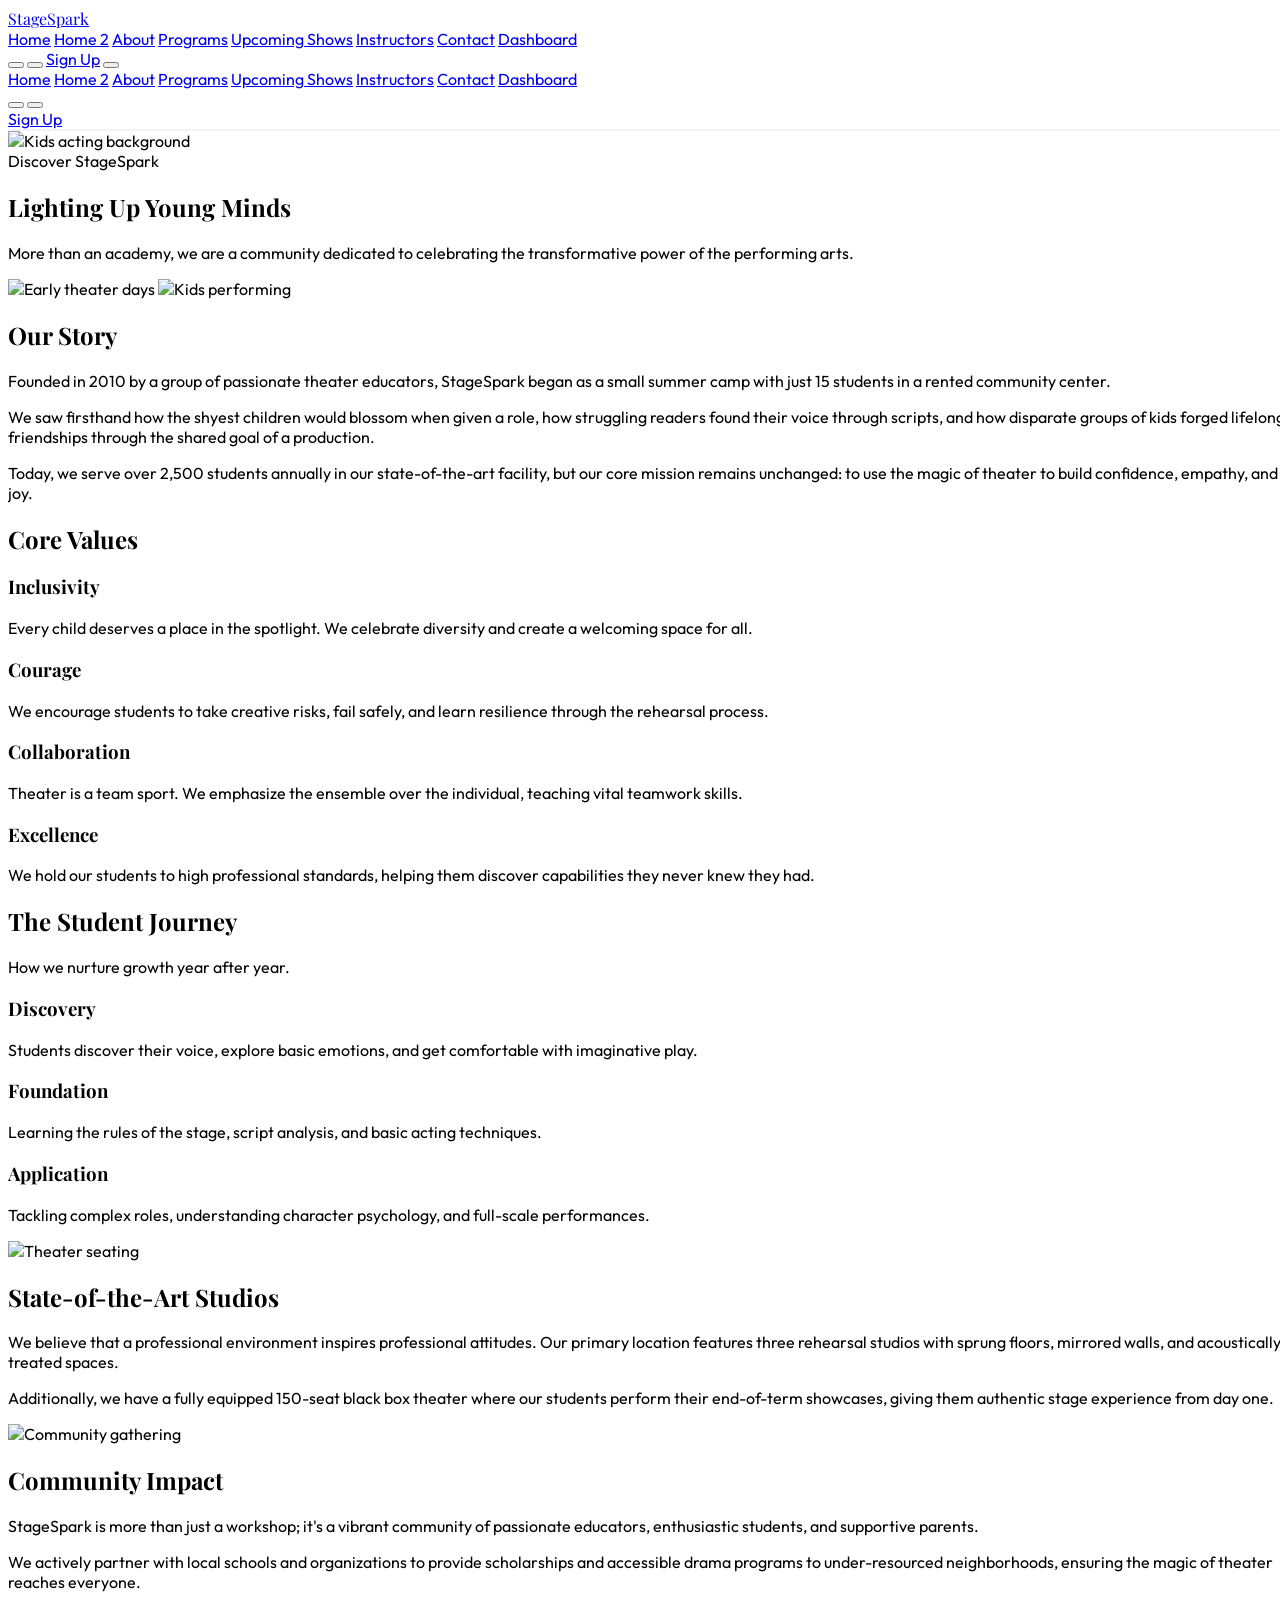
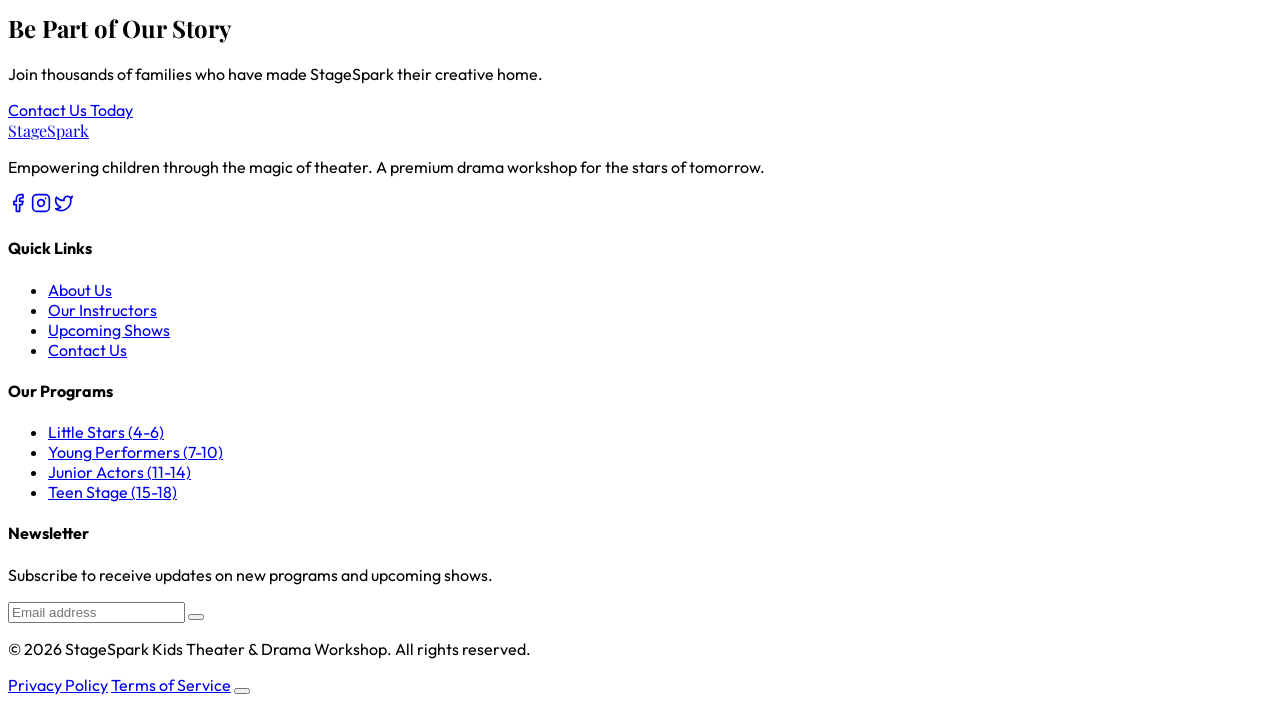
==== about.html @ 56050752 "first commit" ====
<!DOCTYPE html>
<html lang="en" class="scroll-smooth">

<head>
    <meta charset="UTF-8">
    <meta name="viewport" content="width=device-width, initial-scale=1.0">
    <title>About Us | Kids Theater & Drama Workshop</title>

    <!-- External Libraries -->
    <script src="https://cdn.tailwindcss.com"></script>
    <script src="https://unpkg.com/lucide@latest"></script>
    <link href="https://unpkg.com/aos@2.3.1/dist/aos.css" rel="stylesheet">

    <!-- Custom Configuration and Styles -->
    <script src="assets/js/tailwind-config.js"></script>
    <link rel="stylesheet" href="assets/css/styles.css">
    <link rel="icon" type="image/svg+xml" href="assets/images/favicon.svg">
</head>

<body class="bg-light text-gray-900 dark:bg-dark dark:text-gray-100 transition-colors duration-300 overflow-x-hidden">

    <!-- HEADER (EXACT MATCH) -->
    <header class="fixed w-full top-0 z-50 glass shadow-sm transition-all">
        <div class="max-w-7xl mx-auto px-4 sm:px-6 lg:px-8">
            <div class="flex justify-between items-center h-20">
                <!-- Logo & Brand -->
                <a href="index.html" class="flex items-center gap-3">
                    <div
                        class="w-10 h-10 rounded-full bg-primary flex items-center justify-center text-white shadow-md shrink-0">
                        <i data-lucide="sparkles" class="w-6 h-6"></i>
                    </div>
                    <span
                        class="font-display font-bold text-2xl tracking-tight text-gray-900 dark:text-white">StageSpark</span>
                </a>

                <!-- Desktop Navigation -->
                <nav class="hidden xl:flex items-center gap-8">
                    <a href="index.html" class="hover:text-primary transition-colors">Home</a>
                    <a href="home2.html" class="hover:text-primary transition-colors">Home 2</a>
                    <a href="about.html" class="text-primary font-medium border-b-2 border-primary">About</a>
                    <a href="programs.html" class="hover:text-primary transition-colors">Programs</a>
                    <a href="upcoming-shows.html" class="hover:text-primary transition-colors">Upcoming Shows</a>
                    <a href="instructors.html" class="hover:text-primary transition-colors">Instructors</a>
                    <a href="contact.html" class="hover:text-primary transition-colors">Contact</a>
                    <a href="dashboard.html" class="hover:text-primary transition-colors">Dashboard</a>
                </nav>

                <!-- Actions & Mobile Menu -->
                <div class="flex items-center gap-2 xl:gap-4">
                    <button id="theme-toggle"
                        class="hidden xl:flex p-2 rounded-full hover:bg-gray-100 dark:hover:bg-gray-800 transition-colors">
                        <i data-lucide="moon" id="theme-toggle-dark-icon"
                            class="w-5 h-5 text-gray-600 dark:text-gray-300 hidden"></i>
                        <i data-lucide="sun" id="theme-toggle-light-icon"
                            class="w-5 h-5 text-gray-600 dark:text-gray-300"></i>
                    </button>
                    <button id="rtl-toggle"
                        class="hidden xl:flex p-2 text-sm font-medium text-gray-600 dark:text-gray-300 hover:text-primary rounded-full hover:bg-gray-100 dark:hover:bg-gray-800 transition-colors"
                        title="Toggle RTL"><i data-lucide="arrow-left-right" class="w-5 h-5"></i></button>
                    <a href="signup.html"
                        class="hidden xl:flex bg-primary hover:bg-primary-dark text-white px-6 py-2.5 rounded-full font-medium transition-all shadow-theater hover:shadow-lg">Sign
                        Up</a>

                    <!-- Mobile Menu Button -->
                    <button id="mobile-menu-btn"
                        class="xl:hidden p-2 text-gray-600 dark:text-gray-300 rounded-full hover:bg-gray-100 dark:hover:bg-gray-800 transition-colors">
                        <i data-lucide="menu" id="menu-icon-open" class="w-6 h-6"></i>
                        <i data-lucide="x" id="menu-icon-close" class="w-6 h-6 hidden"></i>
                    </button>
                </div>
            </div>
        </div>

        <!-- Mobile Navigation -->
        <div id="mobile-menu" class="hidden xl:hidden glass border-t border-gray-200 dark:border-gray-800">
            <a href="index.html" class="block px-3 py-3 hover:bg-gray-50 dark:hover:bg-gray-800 rounded-lg">Home</a>
            <a href="home2.html" class="block px-3 py-3 hover:bg-gray-50 dark:hover:bg-gray-800 rounded-lg">Home 2</a>
            <a href="about.html" class="block px-3 py-3 text-primary font-medium bg-primary/10 rounded-lg">About</a>
            <a href="programs.html"
                class="block px-3 py-3 hover:bg-gray-50 dark:hover:bg-gray-800 rounded-lg">Programs</a>
            <a href="upcoming-shows.html"
                class="block px-3 py-3 hover:bg-gray-50 dark:hover:bg-gray-800 rounded-lg">Upcoming Shows</a>
            <a href="instructors.html"
                class="block px-3 py-3 hover:bg-gray-50 dark:hover:bg-gray-800 rounded-lg">Instructors</a>
            <a href="contact.html"
                class="block px-3 py-3 hover:bg-gray-50 dark:hover:bg-gray-800 rounded-lg">Contact</a>
            <a href="dashboard.html"
                class="block px-3 py-3 hover:bg-gray-50 dark:hover:bg-gray-800 rounded-lg">Dashboard</a>

            <div class="flex items-center gap-4 px-3 py-2">
                <button class="theme-toggle-btn p-2 rounded-full bg-gray-100 dark:bg-gray-800 hover:bg-gray-200 dark:hover:bg-gray-700 transition-colors">
                    <i data-lucide="moon" class="theme-toggle-dark-icon w-5 h-5 text-gray-600 dark:text-gray-300 hidden"></i>
                    <i data-lucide="sun" class="theme-toggle-light-icon w-5 h-5 text-gray-600 dark:text-gray-300"></i>
                </button>
                <button class="rtl-toggle-btn p-2 rounded-full bg-gray-100 dark:bg-gray-800 hover:bg-gray-200 dark:hover:bg-gray-700 transition-colors" title="Toggle RTL">
                    <i data-lucide="arrow-left-right" class="w-5 h-5 text-gray-600 dark:text-gray-300"></i>
                </button>
            </div>
            <div class="border-t border-gray-200 dark:border-gray-800 my-4 pt-4 pb-4 px-2">
                <a href="signup.html"
                    class="block text-center px-6 py-3 bg-primary text-white font-bold rounded-xl hover:bg-primary-dark shadow-md mx-2">Sign
                    Up</a>
            </div>
        </div>
        </div>
    </header>

    <main class="pt-20">
        <!-- SECTION 1: About Hero -->
        <section class="py-24 px-4 text-center relative overflow-hidden min-h-[50vh] flex flex-col justify-center">
            <div class="absolute inset-0 z-0">
                <img src="https://images.pexels.com/photos/5801321/pexels-photo-5801321.jpeg" class="w-full h-full object-cover" alt="Kids acting background">
                <div class="absolute inset-0 bg-gray-50/60 dark:bg-dark-card/70"></div>
                <div class="absolute top-0 right-1/4 w-64 h-64 bg-primary/20 rounded-full blur-3xl"></div>
                <div class="absolute bottom-0 left-1/4 w-64 h-64 bg-secondary/20 rounded-full blur-3xl"></div>
            </div>
            <div class="relative z-10 max-w-4xl mx-auto pt-16" data-aos="zoom-in">
                <span
                    class="inline-block px-4 py-1 rounded-full border border-gray-300 dark:border-gray-700 text-gray-600 dark:text-gray-400 font-bold text-sm tracking-widest uppercase mb-6">Discover
                    StageSpark</span>
                <h1 class="font-display text-5xl md:text-7xl font-bold text-gray-900 dark:text-white mb-6">
                    Lighting Up <span class="text-primary">Young Minds</span>
                </h1>
                <p class="text-xl text-gray-600 dark:text-gray-400">More than an academy, we are a community dedicated
                    to celebrating the transformative power of the performing arts.</p>
            </div>
        </section>

        <!-- SECTION 2: Our Story -->
        <section class="py-24 px-4 bg-white dark:bg-dark">
            <div class="max-w-7xl mx-auto">
                <div class="grid grid-cols-1 lg:grid-cols-2 gap-16 items-center">
                    <div class="grid grid-cols-1 sm:grid-cols-2 gap-4 relative" data-aos="fade-right">
                        <!-- Image Grid -->
                        <img src="https://images.pexels.com/photos/13726442/pexels-photo-13726442.jpeg"
                            alt="Early theater days" class="rounded-3xl w-full h-64 object-cover mt-12 shadow-lg">
                        <img src="https://images.pexels.com/photos/12374479/pexels-photo-12374479.jpeg"
                            alt="Kids performing" class="rounded-3xl w-full h-80 object-cover shadow-xl">
                        <div
                            class="absolute top-1/2 left-1/2 -translate-x-1/2 -translate-y-1/2 w-24 h-24 bg-white dark:bg-dark-card rounded-full shadow-xl flex items-center justify-center border-4 border-gray-50 dark:border-dark z-10">
                            <i data-lucide="star" class="w-10 h-10 text-secondary-dark"></i>
                        </div>
                    </div>

                    <div data-aos="fade-left">
                        <h2 class="font-display text-4xl font-bold text-gray-900 dark:text-white mb-6">Our <span
                                class="text-secondary-dark">Story</span></h2>
                        <div class="space-y-4 text-gray-600 dark:text-gray-400 text-lg leading-relaxed">
                            <p>Founded in 2010 by a group of passionate theater educators, StageSpark began as a small
                                summer camp with just 15 students in a rented community center.</p>
                            <p>We saw firsthand how the shyest children would blossom when given a role, how struggling
                                readers found their voice through scripts, and how disparate groups of kids forged
                                lifelong friendships through the shared goal of a production.</p>
                            <p>Today, we serve over 2,500 students annually in our state-of-the-art facility, but our
                                core mission remains unchanged: to use the magic of theater to build confidence,
                                empathy, and joy.</p>
                        </div>
                    </div>
                </div>
            </div>
        </section>

        <!-- SECTION 3: Our Mission & Values -->
        <section class="py-24 px-4 bg-gray-900 text-white relative">


            <div class="max-w-7xl mx-auto relative z-10">
                <div class="text-center mb-16" data-aos="fade-up">
                    <h2 class="font-display text-4xl md:text-5xl font-bold mb-4">Core <span
                            class="text-primary-light">Values</span></h2>
                </div>

                <div class="grid grid-cols-1 md:grid-cols-2 lg:grid-cols-4 gap-8">
                    <!-- Value -->
                    <div class="p-8 border border-white/20 rounded-3xl bg-white/5 backdrop-blur-sm hover:bg-white/10 transition-colors"
                        data-aos="fade-up" data-aos-delay="0">
                        <div
                            class="w-12 h-12 bg-primary/20 rounded-full flex items-center justify-center text-primary-light mb-6">
                            <i data-lucide="heart" class="w-6 h-6"></i>
                        </div>
                        <h3 class="text-xl font-bold mb-3">Inclusivity</h3>
                        <p class="text-gray-400 text-sm">Every child deserves a place in the spotlight. We celebrate
                            diversity and create a welcoming space for all.</p>
                    </div>
                    <!-- Value -->
                    <div class="p-8 border border-white/20 rounded-3xl bg-white/5 backdrop-blur-sm hover:bg-white/10 transition-colors"
                        data-aos="fade-up" data-aos-delay="100">
                        <div
                            class="w-12 h-12 bg-secondary/20 rounded-full flex items-center justify-center text-secondary mb-6">
                            <i data-lucide="shield" class="w-6 h-6"></i>
                        </div>
                        <h3 class="text-xl font-bold mb-3">Courage</h3>
                        <p class="text-gray-400 text-sm">We encourage students to take creative risks, fail safely, and
                            learn resilience through the rehearsal process.</p>
                    </div>
                    <!-- Value -->
                    <div class="p-8 border border-white/20 rounded-3xl bg-white/5 backdrop-blur-sm hover:bg-white/10 transition-colors"
                        data-aos="fade-up" data-aos-delay="200">
                        <div
                            class="w-12 h-12 bg-secondary/20 rounded-full flex items-center justify-center text-secondary-dark mb-6">
                            <i data-lucide="users" class="w-6 h-6"></i>
                        </div>
                        <h3 class="text-xl font-bold mb-3">Collaboration</h3>
                        <p class="text-gray-400 text-sm">Theater is a team sport. We emphasize the ensemble over the
                            individual, teaching vital teamwork skills.</p>
                    </div>
                    <!-- Value -->
                    <div class="p-8 border border-white/20 rounded-3xl bg-white/5 backdrop-blur-sm hover:bg-white/10 transition-colors"
                        data-aos="fade-up" data-aos-delay="300">
                        <div
                            class="w-12 h-12 bg-secondary/20 rounded-full flex items-center justify-center text-secondary mb-6">
                            <i data-lucide="sparkles" class="w-6 h-6"></i>
                        </div>
                        <h3 class="text-xl font-bold mb-3">Excellence</h3>
                        <p class="text-gray-400 text-sm">We hold our students to high professional standards, helping
                            them discover capabilities they never knew they had.</p>
                    </div>
                </div>
            </div>
        </section>

        <!-- SECTION 4: Theater Learning Journey -->
        <section class="py-24 px-4 bg-gray-50 dark:bg-dark-card border-b border-gray-200 dark:border-gray-800">
            <div class="max-w-4xl mx-auto">
                <div class="text-center mb-16" data-aos="fade-down">
                    <h2 class="font-display text-4xl font-bold text-gray-900 dark:text-white mb-4">The Student <span
                            class="text-secondary-dark">Journey</span></h2>
                    <p class="text-gray-600 dark:text-gray-400">How we nurture growth year after year.</p>
                </div>

                <div
                    class="space-y-12 relative before:absolute before:inset-0 before:ml-5 before:-translate-x-px md:before:mx-auto md:before:translate-x-0 before:h-full before:w-0.5 before:bg-gradient-to-b before:from-transparent before:via-gray-300 dark:before:via-gray-700 before:to-transparent">
                    <!-- Step 1 -->
                    <div
                        class="relative flex items-center justify-between md:justify-normal md:odd:flex-row-reverse group is-active">
                        <div class="flex items-center justify-center w-10 h-10 rounded-full border border-white bg-primary text-white shadow shrink-0 md:order-1 md:group-odd:-translate-x-1/2 md:group-even:translate-x-1/2 z-10"
                            data-aos="zoom-in">
                            <i data-lucide="smile" class="w-5 h-5"></i>
                        </div>
                        <div class="w-[calc(100%-4rem)] md:w-[calc(50%-2.5rem)] p-6 bg-white dark:bg-dark rounded-2xl shadow-sm border border-gray-100 dark:border-gray-800"
                            data-aos="fade-up">
                            <h3 class="font-bold text-gray-900 dark:text-white text-xl mb-2">Discovery</h3>
                            <p class="text-gray-600 dark:text-gray-400 text-sm">Students discover their voice, explore
                                basic emotions, and get comfortable with imaginative play.</p>
                        </div>
                    </div>
                    <!-- Step 2 -->
                    <div
                        class="relative flex items-center justify-between md:justify-normal md:odd:flex-row-reverse group is-active">
                        <div class="flex items-center justify-center w-10 h-10 rounded-full border border-white bg-secondary text-white shadow shrink-0 md:order-1 md:group-odd:-translate-x-1/2 md:group-even:translate-x-1/2 z-10"
                            data-aos="zoom-in">
                            <i data-lucide="book" class="w-5 h-5"></i>
                        </div>
                        <div class="w-[calc(100%-4rem)] md:w-[calc(50%-2.5rem)] p-6 bg-white dark:bg-dark rounded-2xl shadow-sm border border-gray-100 dark:border-gray-800"
                            data-aos="fade-up">
                            <h3 class="font-bold text-gray-900 dark:text-white text-xl mb-2">Foundation</h3>
                            <p class="text-gray-600 dark:text-gray-400 text-sm">Learning the rules of the stage, script
                                analysis, and basic acting techniques.</p>
                        </div>
                    </div>
                    <!-- Step 3 -->
                    <div
                        class="relative flex items-center justify-between md:justify-normal md:odd:flex-row-reverse group is-active">
                        <div class="flex items-center justify-center w-10 h-10 rounded-full border border-white bg-secondary text-white shadow shrink-0 md:order-1 md:group-odd:-translate-x-1/2 md:group-even:translate-x-1/2 z-10"
                            data-aos="zoom-in">
                            <i data-lucide="zap" class="w-5 h-5"></i>
                        </div>
                        <div class="w-[calc(100%-4rem)] md:w-[calc(50%-2.5rem)] p-6 bg-white dark:bg-dark rounded-2xl shadow-sm border border-gray-100 dark:border-gray-800"
                            data-aos="fade-up">
                            <h3 class="font-bold text-gray-900 dark:text-white text-xl mb-2">Application</h3>
                            <p class="text-gray-600 dark:text-gray-400 text-sm">Tackling complex roles, understanding
                                character psychology, and full-scale performances.</p>
                        </div>
                    </div>
                </div>
            </div>
        </section>

        <!-- NEW SECTION: Our Facilities -->
        <section class="py-24 px-4 bg-white dark:bg-dark border-b border-gray-200 dark:border-gray-800 overflow-hidden">
            <div class="max-w-7xl mx-auto flex flex-col md:flex-row items-center gap-12">
                <div class="w-full md:w-1/2" data-aos="fade-right">
                    <div class="relative rounded-[2rem] overflow-hidden shadow-2xl">
                        <img src="https://images.unsplash.com/photo-1516450360452-9312f5e86fc7?q=80&w=2070&auto=format&fit=crop"
                            alt="Theater seating"
                            class="w-full h-auto object-cover hover:scale-105 transition-transform duration-700">
                    </div>
                </div>
                <div class="w-full md:w-1/2" data-aos="fade-left">
                    <h2 class="font-display text-4xl font-bold text-gray-900 dark:text-white mb-6">State-of-the-Art
                        <span class="text-primary">Studios</span>
                    </h2>
                    <p class="text-lg text-gray-600 dark:text-gray-400 mb-6">
                        We believe that a professional environment inspires professional attitudes. Our primary location
                        features three rehearsal studios with sprung floors, mirrored walls, and acoustically treated
                        spaces.
                    </p>
                    <p class="text-lg text-gray-600 dark:text-gray-400">
                        Additionally, we have a fully equipped 150-seat black box theater where our students perform
                        their end-of-term showcases, giving them authentic stage experience from day one.
                    </p>
                </div>
            </div>
        </section>

        <!-- NEW SECTION: Community Impact -->
        <section
            class="py-24 px-4 bg-gray-50 dark:bg-dark-card border-b border-gray-200 dark:border-gray-800 overflow-hidden">
            <div class="max-w-7xl mx-auto flex flex-col md:flex-row-reverse items-center gap-12">
                <div class="w-full md:w-1/2" data-aos="fade-left">
                    <div
                        class="relative rounded-[2rem] overflow-hidden shadow-2xl border-4 border-white dark:border-gray-800">
                        <img src="https://images.pexels.com/photos/8612901/pexels-photo-8612901.jpeg"
                            alt="Community gathering"
                            class="w-full h-auto object-cover hover:scale-105 transition-transform duration-700">
                    </div>
                </div>
                <div class="w-full md:w-1/2" data-aos="fade-right">
                    <h2 class="font-display text-4xl font-bold text-gray-900 dark:text-white mb-6">Community <span
                            class="text-secondary">Impact</span></h2>
                    <p class="text-lg text-gray-600 dark:text-gray-400 mb-6">
                        StageSpark is more than just a workshop; it's a vibrant community of passionate educators,
                        enthusiastic students, and supportive parents.
                    </p>
                    <p class="text-lg text-gray-600 dark:text-gray-400">
                        We actively partner with local schools and organizations to provide scholarships and accessible
                        drama programs to under-resourced neighborhoods, ensuring the magic of theater reaches everyone.
                    </p>
                </div>
            </div>
        </section>

        <!-- SECTION 5: CTA -->
        <section class="py-24 bg-white dark:bg-dark relative overflow-hidden">
            <div class="max-w-4xl mx-auto px-4 text-center relative z-10" data-aos="zoom-in">
                <i data-lucide="sparkles" class="w-16 h-16 text-primary/20 mx-auto mb-6"></i>
                <h2 class="font-display text-4xl md:text-5xl font-bold text-gray-900 dark:text-white mb-6">Be Part of
                    Our Story</h2>
                <p class="text-xl text-gray-600 dark:text-gray-400 mb-10">Join thousands of families who have made
                    StageSpark their creative home.</p>
                <a href="contact.html"
                    class="inline-block px-10 py-4 bg-primary hover:bg-primary-dark text-white rounded-full font-bold text-xl transition-all shadow-theater hover:-translate-y-1">
                    Contact Us Today
                </a>
            </div>
        </section>

    </main>

    <!-- FOOTER (EXACT MATCH) -->
    <footer
        class="bg-gray-50 dark:bg-dark-card border-t border-gray-200 dark:border-gray-800 text-gray-700 dark:text-gray-300 py-16 px-4">
        <div class="max-w-7xl mx-auto grid grid-cols-1 md:grid-cols-2 lg:grid-cols-4 gap-12">
            <!-- Brand -->
            <div>
                <a href="index.html" class="flex items-center gap-3 mb-6">
                    <div
                        class="w-10 h-10 rounded-full bg-primary flex items-center justify-center text-white shadow-md shrink-0">
                        <i data-lucide="sparkles" class="w-6 h-6"></i>
                    </div>
                    <span
                        class="font-display font-bold text-2xl tracking-tight text-gray-900 dark:text-white">StageSpark</span>
                </a>
                <p class="text-gray-600 dark:text-gray-400 mb-6">Empowering children through the magic of theater. A
                    premium drama workshop for the stars of tomorrow.</p>
                <div class="flex gap-4">
                    <a href="#"
                        class="w-10 h-10 rounded-full bg-gray-200 dark:bg-gray-800 flex items-center justify-center hover:bg-primary transition-colors text-gray-600 dark:text-gray-300 hover:text-white"><svg
                            xmlns="http://www.w3.org/2000/svg" width="20" height="20" viewBox="0 0 24 24" fill="none"
                            stroke="currentColor" stroke-width="2" stroke-linecap="round" stroke-linejoin="round"
                            class="w-5 h-5">
                            <path d="M18 2h-3a5 5 0 0 0-5 5v3H7v4h3v8h4v-8h3l1-4h-4V7a1 1 0 0 1 1-1h3z"></path>
                        </svg></a>
                    <a href="#"
                        class="w-10 h-10 rounded-full bg-gray-200 dark:bg-gray-800 flex items-center justify-center hover:bg-primary transition-colors text-gray-600 dark:text-gray-300 hover:text-white"><svg
                            xmlns="http://www.w3.org/2000/svg" width="20" height="20" viewBox="0 0 24 24" fill="none"
                            stroke="currentColor" stroke-width="2" stroke-linecap="round" stroke-linejoin="round"
                            class="w-5 h-5">
                            <rect x="2" y="2" width="20" height="20" rx="5" ry="5"></rect>
                            <path d="M16 11.37A4 4 0 1 1 12.63 8 4 4 0 0 1 16 11.37z"></path>
                            <line x1="17.5" y1="6.5" x2="17.51" y2="6.5"></line>
                        </svg></a>
                    <a href="#"
                        class="w-10 h-10 rounded-full bg-gray-200 dark:bg-gray-800 flex items-center justify-center hover:bg-primary transition-colors text-gray-600 dark:text-gray-300 hover:text-white"><svg
                            xmlns="http://www.w3.org/2000/svg" width="20" height="20" viewBox="0 0 24 24" fill="none"
                            stroke="currentColor" stroke-width="2" stroke-linecap="round" stroke-linejoin="round"
                            class="w-5 h-5">
                            <path
                                d="M22 4s-.7 2.1-2 3.4c1.6 10-9.4 17.3-18 11.6 2.2.1 4.4-.6 6-2C3 15.5.5 9.6 3 5c2.2 2.6 5.6 4.1 9 4-.9-4.2 4-6.6 7-3.8 1.1 0 3-1.2 3-1.2z">
                            </path>
                        </svg></a>
                </div>
            </div>

            <!-- Links -->
            <div>
                <h4 class="text-gray-900 dark:text-white font-bold text-lg mb-6">Quick Links</h4>
                <ul class="space-y-3">
                    <li><a href="about.html" class="hover:text-primary transition-colors">About Us</a></li>
                    <li><a href="instructors.html" class="hover:text-primary transition-colors">Our Instructors</a></li>
                    <li><a href="upcoming-shows.html" class="hover:text-primary transition-colors">Upcoming Shows</a>
                    </li>
                    <li><a href="contact.html" class="hover:text-primary transition-colors">Contact Us</a></li>
                </ul>
            </div>

            <!-- Programs -->
            <div>
                <h4 class="text-gray-900 dark:text-white font-bold text-lg mb-6">Our Programs</h4>
                <ul class="space-y-3">
                    <li><a href="programs.html" class="hover:text-primary transition-colors">Little Stars (4-6)</a></li>
                    <li><a href="programs.html" class="hover:text-primary transition-colors">Young Performers (7-10)</a>
                    </li>
                    <li><a href="programs.html" class="hover:text-primary transition-colors">Junior Actors (11-14)</a>
                    </li>
                    <li><a href="programs.html" class="hover:text-primary transition-colors">Teen Stage (15-18)</a></li>
                </ul>
            </div>

            <!-- Newsletter -->
            <div>
                <h4 class="text-gray-900 dark:text-white font-bold text-lg mb-6">Newsletter</h4>
                <p class="text-gray-600 dark:text-gray-400 mb-4">Subscribe to receive updates on new programs and
                    upcoming shows.</p>
                <form class="flex" onsubmit="event.preventDefault();">
                    <input type="email" placeholder="Email address"
                        class="w-full px-4 py-2 bg-white dark:bg-gray-800 border border-gray-300 dark:border-gray-700 rounded-l-lg focus:outline-none focus:border-primary text-gray-900 dark:text-white">
                    <button type="submit"
                        class="bg-primary hover:bg-primary-dark px-4 py-2 rounded-r-lg transition-colors text-white">
                        <i data-lucide="send" class="w-5 h-5"></i>
                    </button>
                </form>
            </div>
        </div>

        <div
            class="max-w-7xl mx-auto mt-16 pt-8 border-t border-gray-200 dark:border-gray-800 flex flex-col md:flex-row justify-between items-center gap-4 text-sm text-gray-500 dark:text-gray-400">
            <p>&copy; 2026 StageSpark Kids Theater & Drama Workshop. All rights reserved.</p>
            <div class="flex items-center gap-6">
                <a href="#" class="hover:text-primary dark:hover:text-white transition-colors">Privacy Policy</a>
                <a href="#" class="hover:text-primary dark:hover:text-white transition-colors">Terms of Service</a>
                <button onclick="window.scrollTo({top: 0, behavior: 'smooth'})"
                    class="ml-2 w-10 h-10 rounded-full bg-gray-200 dark:bg-gray-800 flex items-center justify-center text-gray-600 dark:text-gray-300 hover:bg-primary hover:text-white dark:hover:bg-primary transition-colors group"
                    title="Back to top">
                    <i data-lucide="arrow-up" class="w-5 h-5 group-hover:-translate-y-1 transition-transform"></i>
                </button>
            </div>
        </div>
    </footer>

    <!-- Initialize Icons -->
    <script>
        lucide.createIcons();
    </script>
    <!-- Main Script -->
    <script src="assets/js/main.js"></script>
    <script src="https://unpkg.com/aos@2.3.1/dist/aos.js"></script>
</body>

</html>
---- assets/css/styles.css ----
/* Base styles and custom overrides */
@import url('https://fonts.googleapis.com/css2?family=Outfit:wght@300;400;500;600;700;800&family=Playfair+Display:ital,wght@0,400;0,600;0,700;1,400;1,600&display=swap');

html {
    scroll-behavior: smooth;
    overflow-x: hidden;
    width: 100%;
}

body {
    font-family: 'Outfit', sans-serif;
    overflow-x: hidden;
    width: 100%;
    position: relative;
}

/* Typography Overrides */
h1, h2, h3, .font-display {
    font-family: 'Playfair Display', serif;
}

/* Glassmorphism utilities */
.glass {
    background: rgba(255, 255, 255, 0.9);
    backdrop-filter: blur(12px);
    -webkit-backdrop-filter: blur(12px);
    border-bottom: 1px solid rgba(0, 0, 0, 0.05);
}

.dark .glass {
    background: rgba(15, 23, 42, 0.85);
    border-bottom: 1px solid rgba(255, 255, 255, 0.05);
}

/* Stage Lighting Effects */
.spotlight {
    position: relative;
    overflow: hidden;
}

.spotlight::before {
    content: '';
    position: absolute;
    top: -50%;
    left: 50%;
    transform: translateX(-50%);
    width: 200%;
    height: 200%;
    background: radial-gradient(circle at center, rgba(107, 33, 168, 0.15) 0%, transparent 60%);
    pointer-events: none;
    z-index: 0;
}

.dark .spotlight::before {
    background: radial-gradient(circle at center, rgba(107, 33, 168, 0.3) 0%, transparent 60%);
}

/* Animations */
.hover-float {
    transition: transform 0.3s ease, box-shadow 0.3s ease;
}
.hover-float:hover {
    transform: translateY(-5px);
    box-shadow: 0 10px 25px -5px rgba(0, 0, 0, 0.1), 0 8px 10px -6px rgba(0, 0, 0, 0.1);
}

.dark .hover-float:hover {
    box-shadow: 0 10px 25px -5px rgba(0, 0, 0, 0.5), 0 8px 10px -6px rgba(0, 0, 0, 0.5);
}

/* RTL Support */
[dir="rtl"] {
    text-align: right;
}

[dir="rtl"] .mr-auto { margin-right: 0 !important; margin-left: auto !important; }
[dir="rtl"] .ml-auto { margin-left: 0 !important; margin-right: auto !important; }
[dir="rtl"] .pr-4 { padding-right: 0 !important; padding-left: 1rem !important; }
[dir="rtl"] .pl-4 { padding-left: 0 !important; padding-right: 1rem !important; }
/* Add more RTL overrides as needed */

/* Dashboard Specific */
.dashboard-sidebar-active {
    background-color: rgba(107, 33, 168, 0.1);
    border-right: 3px solid #6b21a8;
}
[dir="rtl"] .dashboard-sidebar-active {
    border-right: none;
    border-left: 3px solid #6b21a8;
}

.dark .dashboard-sidebar-active {
    background-color: rgba(107, 33, 168, 0.3);
}

/* Form Styles */
.input-premium {
    @apply w-full rounded-xl border border-gray-200 dark:border-gray-700 bg-gray-50 dark:bg-dark-card px-4 py-3 text-gray-800 dark:text-gray-100 focus:outline-none focus:ring-2 focus:ring-primary focus:border-transparent transition-all;
}

/* Hide scrollbar for gallery horizontally */
.hide-scrollbar::-webkit-scrollbar {
    display: none;
}
.hide-scrollbar {
    -ms-overflow-style: none;
    scrollbar-width: none;
}
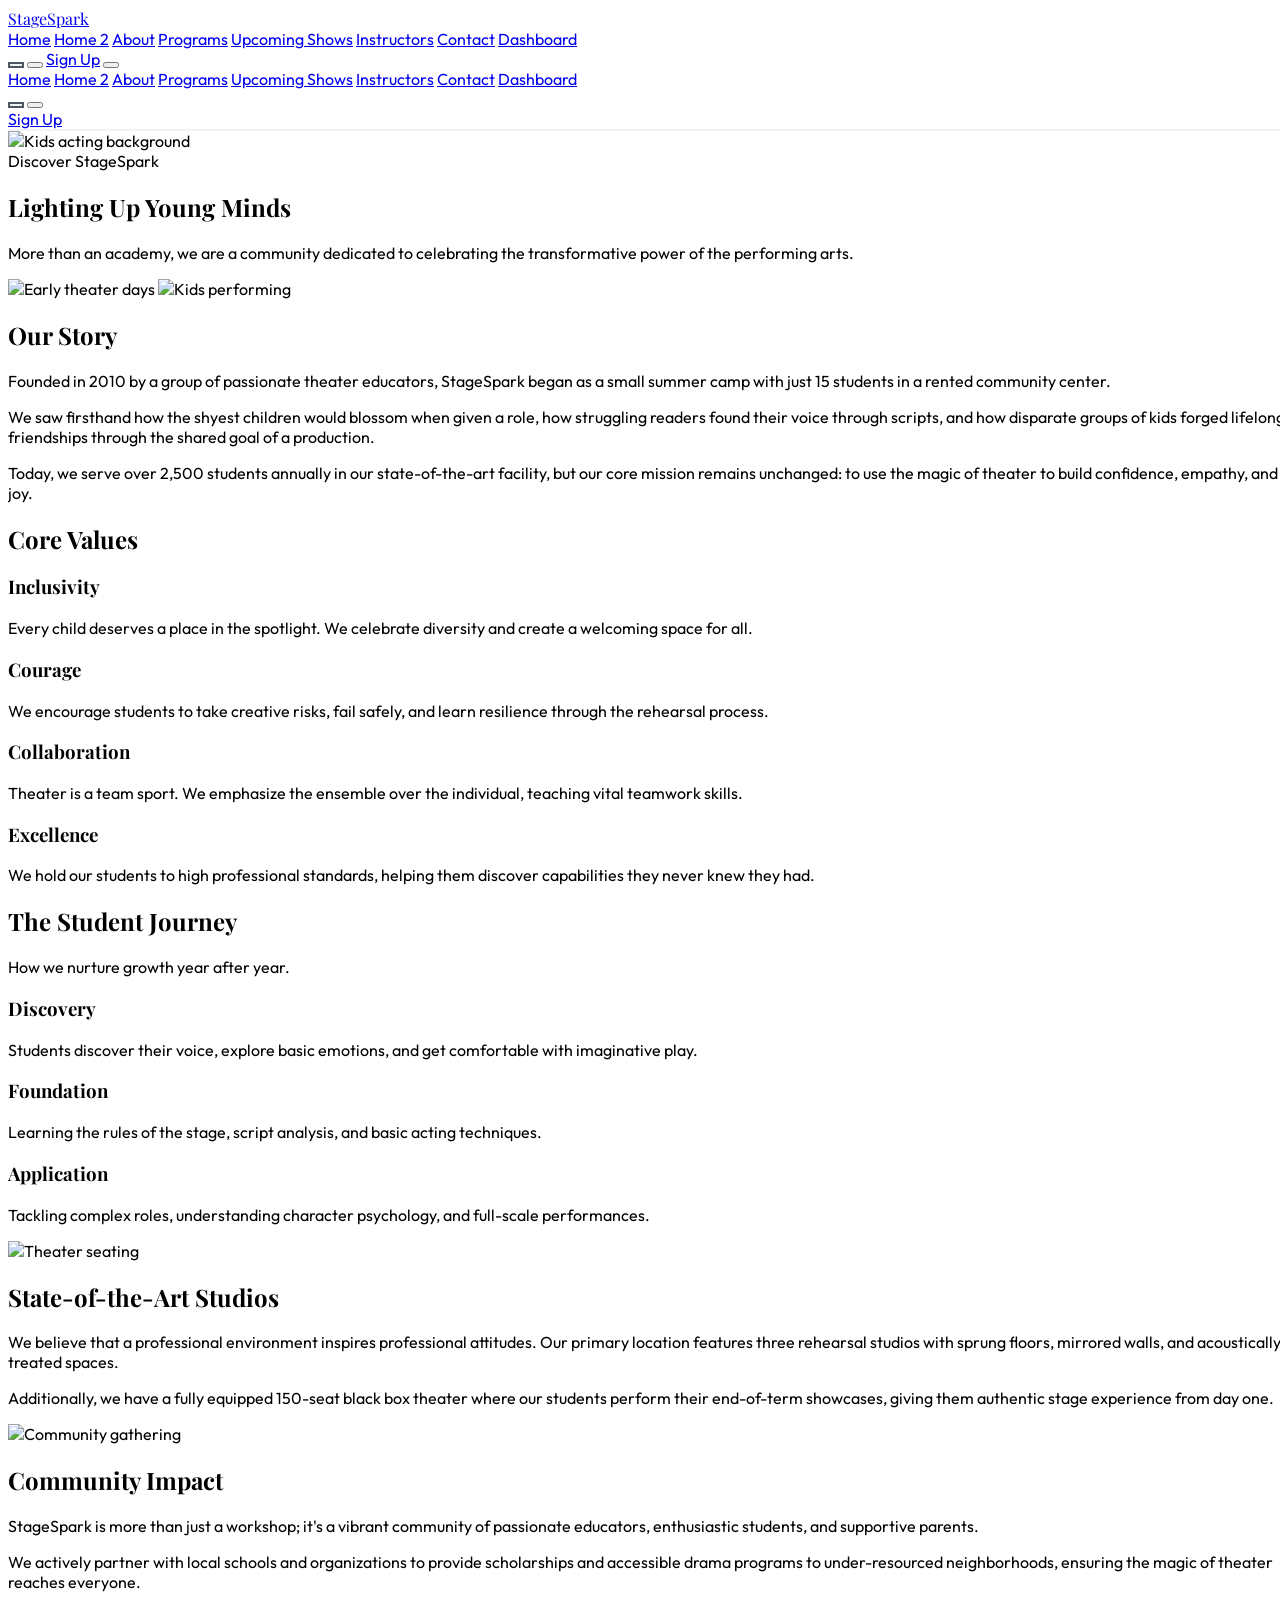
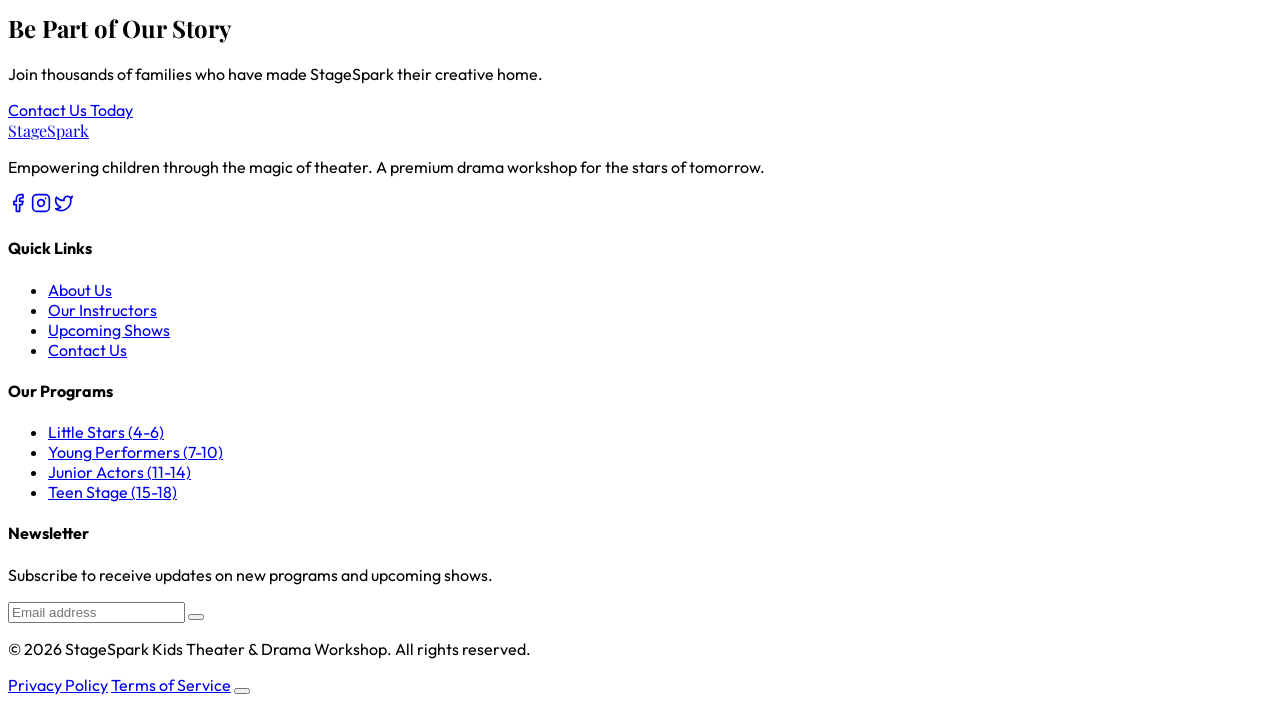
==== commit ec44321c: "corrections" ====
--- a/about.html
+++ b/about.html
@@ -133,7 +133,7 @@
                     <div class="grid grid-cols-1 sm:grid-cols-2 gap-4 relative" data-aos="fade-right">
                         <!-- Image Grid -->
                         <img src="https://images.pexels.com/photos/13726442/pexels-photo-13726442.jpeg"
-                            alt="Early theater days" class="rounded-3xl w-full h-64 object-cover mt-12 shadow-lg">
+                            alt="Early theater days" class="rounded-3xl w-full h-80 object-cover mt-12 shadow-lg">
                         <img src="https://images.pexels.com/photos/12374479/pexels-photo-12374479.jpeg"
                             alt="Kids performing" class="rounded-3xl w-full h-80 object-cover shadow-xl">
                         <div
--- a/assets/css/styles.css
+++ b/assets/css/styles.css
@@ -106,3 +106,12 @@
     -ms-overflow-style: none;
     scrollbar-width: none;
 }
+
+/* Theme Toggle Circle */
+#theme-toggle, .theme-toggle-btn {
+    border: 2px solid #4b5563;
+}
+
+.dark #theme-toggle, .dark .theme-toggle-btn {
+    border-color: #d1d5db;
+}
